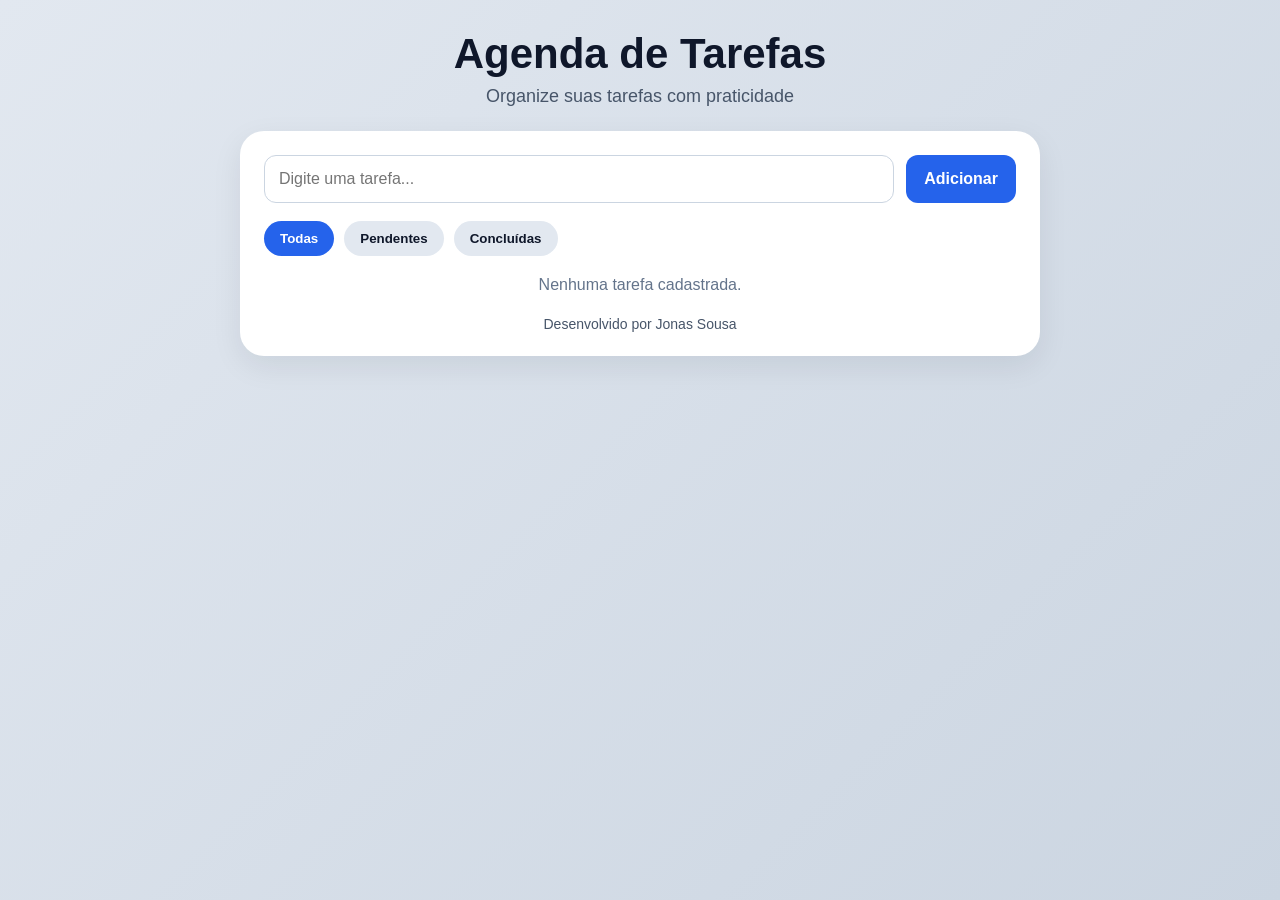
==== index.html @ cfa21254 "definindo index minusculo" ====
<!DOCTYPE html>
<html lang="pt-BR">
<head>
  <meta charset="UTF-8" />
  <meta name="viewport" content="width=device-width, initial-scale=1.0" />
  <title>Agenda de Tarefas - Jonas Sousa</title>
  <link rel="stylesheet" href="styles.css" />
</head>
<body>
  <div class="app">
    <header class="topo">
      <h1>Agenda de Tarefas</h1>
      <p>Organize suas tarefas com praticidade</p>
    </header>

    <main class="card">
      <div class="form-area">
        <input type="text" id="taskInput" placeholder="Digite uma tarefa..." />
        <button id="addBtn">Adicionar</button>
      </div>

      <div class="filtros">
        <button class="filter-btn active" data-filter="todas">Todas</button>
        <button class="filter-btn" data-filter="pendentes">Pendentes</button>
        <button class="filter-btn" data-filter="concluidas">Concluídas</button>
      </div>

      <ul id="taskList" class="task-list"></ul>

      <p id="emptyState" class="empty-state">Nenhuma tarefa cadastrada.</p>

      <footer class="rodape">
        Desenvolvido por Jonas Sousa
      </footer>
    </main>
  </div>

  <script src="script.js"></script>
</body>
</html>
---- styles.css ----
* {
  margin: 0;
  padding: 0;
  box-sizing: border-box;
}

body {
  font-family: Arial, sans-serif;
  background: linear-gradient(135deg, #e2e8f0, #cbd5e1);
  min-height: 100vh;
  padding: 30px 16px;
  color: #0f172a;
}

.app {
  max-width: 800px;
  margin: 0 auto;
}

.topo {
  text-align: center;
  margin-bottom: 24px;
}

.topo h1 {
  font-size: 42px;
  margin-bottom: 8px;
}

.topo p {
  color: #475569;
  font-size: 18px;
}

.card {
  background: #ffffff;
  border-radius: 24px;
  padding: 24px;
  box-shadow: 0 10px 30px rgba(15, 23, 42, 0.08);
}

.form-area {
  display: flex;
  gap: 12px;
  margin-bottom: 18px;
}

.form-area input {
  flex: 1;
  height: 48px;
  border: 1px solid #cbd5e1;
  border-radius: 12px;
  padding: 0 14px;
  font-size: 16px;
  outline: none;
}

.form-area input:focus {
  border-color: #2563eb;
}

.form-area button {
  height: 48px;
  padding: 0 18px;
  border: none;
  border-radius: 12px;
  background: #2563eb;
  color: white;
  font-size: 16px;
  font-weight: bold;
  cursor: pointer;
}

.form-area button:hover {
  opacity: 0.95;
}

.filtros {
  display: flex;
  gap: 10px;
  margin-bottom: 20px;
  flex-wrap: wrap;
}

.filter-btn {
  border: none;
  border-radius: 999px;
  padding: 10px 16px;
  background: #e2e8f0;
  color: #0f172a;
  cursor: pointer;
  font-weight: 600;
}

.filter-btn.active {
  background: #2563eb;
  color: white;
}

.task-list {
  list-style: none;
}

.task-item {
  display: flex;
  justify-content: space-between;
  align-items: center;
  gap: 12px;
  background: #f8fafc;
  border: 1px solid #e2e8f0;
  border-radius: 16px;
  padding: 14px 16px;
  margin-bottom: 12px;
}

.task-content {
  display: flex;
  align-items: center;
  gap: 12px;
  flex: 1;
}

.task-text {
  font-size: 16px;
  word-break: break-word;
}

.task-item.completed .task-text {
  text-decoration: line-through;
  color: #64748b;
}

.task-actions {
  display: flex;
  gap: 8px;
}

.btn-check,
.btn-delete {
  border: none;
  border-radius: 10px;
  padding: 8px 12px;
  cursor: pointer;
  font-weight: bold;
}

.btn-check {
  background: #dcfce7;
  color: #15803d;
}

.btn-delete {
  background: #fee2e2;
  color: #dc2626;
}

.empty-state {
  text-align: center;
  color: #64748b;
  margin-top: 16px;
}

.rodape {
  text-align: center;
  margin-top: 22px;
  color: #475569;
  font-size: 14px;
}

@media (max-width: 600px) {
  .form-area {
    flex-direction: column;
  }

  .form-area button {
    width: 100%;
  }

  .task-item {
    flex-direction: column;
    align-items: stretch;
  }

  .task-actions {
    justify-content: flex-end;
  }
}
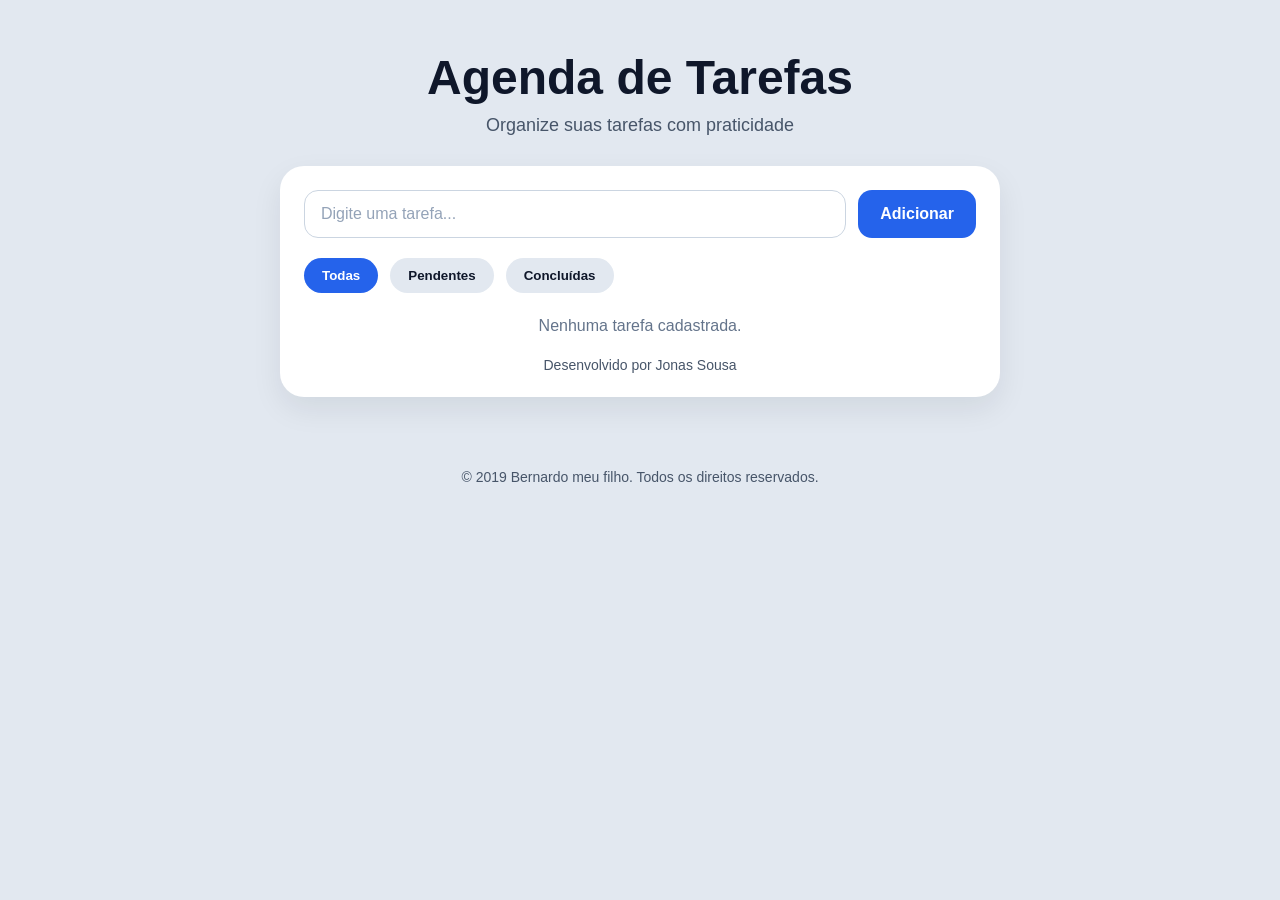
==== commit cbfe2be1: "mensagem" ====
--- a/index.html
+++ b/index.html
@@ -3,7 +3,7 @@
 <head>
   <meta charset="UTF-8" />
   <meta name="viewport" content="width=device-width, initial-scale=1.0" />
-  <title>Agenda de Tarefas - Jonas Sousa</title>
+  <title>Gerenciador de Tarefas - Jonas Sousa</title>
   <link rel="stylesheet" href="styles.css" />
 </head>
 <body>
@@ -34,7 +34,10 @@
       </footer>
     </main>
   </div>
-
-  <script src="script.js"></script>
+  <footer class="rodape">
+    &copy; 2019 Bernardo meu filho. Todos os direitos reservados.
+  </footer>
+  
+    <script src="script.js"></script>
 </body>
 </html>
--- a/styles.css
+++ b/styles.css
@@ -5,91 +5,100 @@
 }
 
 body {
-  font-family: Arial, sans-serif;
-  background: linear-gradient(135deg, #e2e8f0, #cbd5e1);
+  font-family: "Segoe UI", Arial, sans-serif;
+  background: #e2e8f0;
+  color: #0f172a;
   min-height: 100vh;
-  padding: 30px 16px;
-  color: #0f172a;
 }
 
 .app {
-  max-width: 800px;
-  margin: 0 auto;
+  display: flex;
+  flex-direction: column;
+  align-items: center;
+  padding: 50px 20px;
 }
 
 .topo {
   text-align: center;
-  margin-bottom: 24px;
+  margin-bottom: 30px;
 }
 
 .topo h1 {
-  font-size: 42px;
-  margin-bottom: 8px;
+  font-size: 48px;
+  font-weight: 700;
+  margin-bottom: 10px;
 }
 
 .topo p {
+  font-size: 18px;
   color: #475569;
-  font-size: 18px;
 }
 
 .card {
+  width: 100%;
+  max-width: 720px;
   background: #ffffff;
   border-radius: 24px;
   padding: 24px;
-  box-shadow: 0 10px 30px rgba(15, 23, 42, 0.08);
+  box-shadow: 0 12px 30px rgba(15, 23, 42, 0.08);
 }
 
 .form-area {
   display: flex;
   gap: 12px;
-  margin-bottom: 18px;
+  margin-bottom: 20px;
 }
 
 .form-area input {
   flex: 1;
-  height: 48px;
+  padding: 14px 16px;
   border: 1px solid #cbd5e1;
-  border-radius: 12px;
-  padding: 0 14px;
+  border-radius: 14px;
+  outline: none;
+  background: #ffffff;
+  color: #0f172a;
   font-size: 16px;
-  outline: none;
+}
+
+.form-area input::placeholder {
+  color: #94a3b8;
 }
 
 .form-area input:focus {
-  border-color: #2563eb;
+  border-color: #3b82f6;
+  box-shadow: 0 0 0 3px rgba(59, 130, 246, 0.15);
 }
 
-.form-area button {
-  height: 48px;
-  padding: 0 18px;
+#addBtn {
   border: none;
-  border-radius: 12px;
+  border-radius: 14px;
+  padding: 14px 22px;
   background: #2563eb;
   color: white;
   font-size: 16px;
-  font-weight: bold;
+  font-weight: 700;
   cursor: pointer;
 }
 
-.form-area button:hover {
-  opacity: 0.95;
+#addBtn:hover {
+  background: #1d4ed8;
 }
 
 .filtros {
   display: flex;
-  gap: 10px;
-  margin-bottom: 20px;
+  gap: 12px;
+  margin-bottom: 24px;
   flex-wrap: wrap;
 }
 
 .filter-btn {
   border: none;
   border-radius: 999px;
-  padding: 10px 16px;
+  padding: 10px 18px;
   background: #e2e8f0;
   color: #0f172a;
+  font-weight: 600;
   cursor: pointer;
-  font-weight: 600;
 }
 
 .filter-btn.active {
@@ -106,28 +115,18 @@
   justify-content: space-between;
   align-items: center;
   gap: 12px;
-  background: #f8fafc;
-  border: 1px solid #e2e8f0;
-  border-radius: 16px;
-  padding: 14px 16px;
-  margin-bottom: 12px;
+  padding: 14px 0;
+  border-bottom: 1px solid #e5e7eb;
 }
 
-.task-content {
-  display: flex;
-  align-items: center;
-  gap: 12px;
-  flex: 1;
+.task-info span {
+  font-size: 16px;
+  color: #0f172a;
 }
 
-.task-text {
-  font-size: 16px;
-  word-break: break-word;
-}
-
-.task-item.completed .task-text {
+.completed {
   text-decoration: line-through;
-  color: #64748b;
+  opacity: 0.6;
 }
 
 .task-actions {
@@ -135,29 +134,21 @@
   gap: 8px;
 }
 
-.btn-check,
-.btn-delete {
+.task-actions button {
   border: none;
   border-radius: 10px;
   padding: 8px 12px;
   cursor: pointer;
-  font-weight: bold;
-}
-
-.btn-check {
-  background: #dcfce7;
-  color: #15803d;
-}
-
-.btn-delete {
-  background: #fee2e2;
-  color: #dc2626;
+  font-weight: 600;
+  background: #e2e8f0;
+  color: #0f172a;
 }
 
 .empty-state {
   text-align: center;
   color: #64748b;
-  margin-top: 16px;
+  margin-top: 18px;
+  font-size: 16px;
 }
 
 .rodape {
@@ -167,21 +158,26 @@
   font-size: 14px;
 }
 
-@media (max-width: 600px) {
+@media (max-width: 700px) {
+  .topo h1 {
+    font-size: 38px;
+  }
+
   .form-area {
     flex-direction: column;
   }
 
-  .form-area button {
+  #addBtn {
     width: 100%;
   }
 
   .task-item {
     flex-direction: column;
-    align-items: stretch;
+    align-items: flex-start;
   }
 
   .task-actions {
+    width: 100%;
     justify-content: flex-end;
   }
 }
